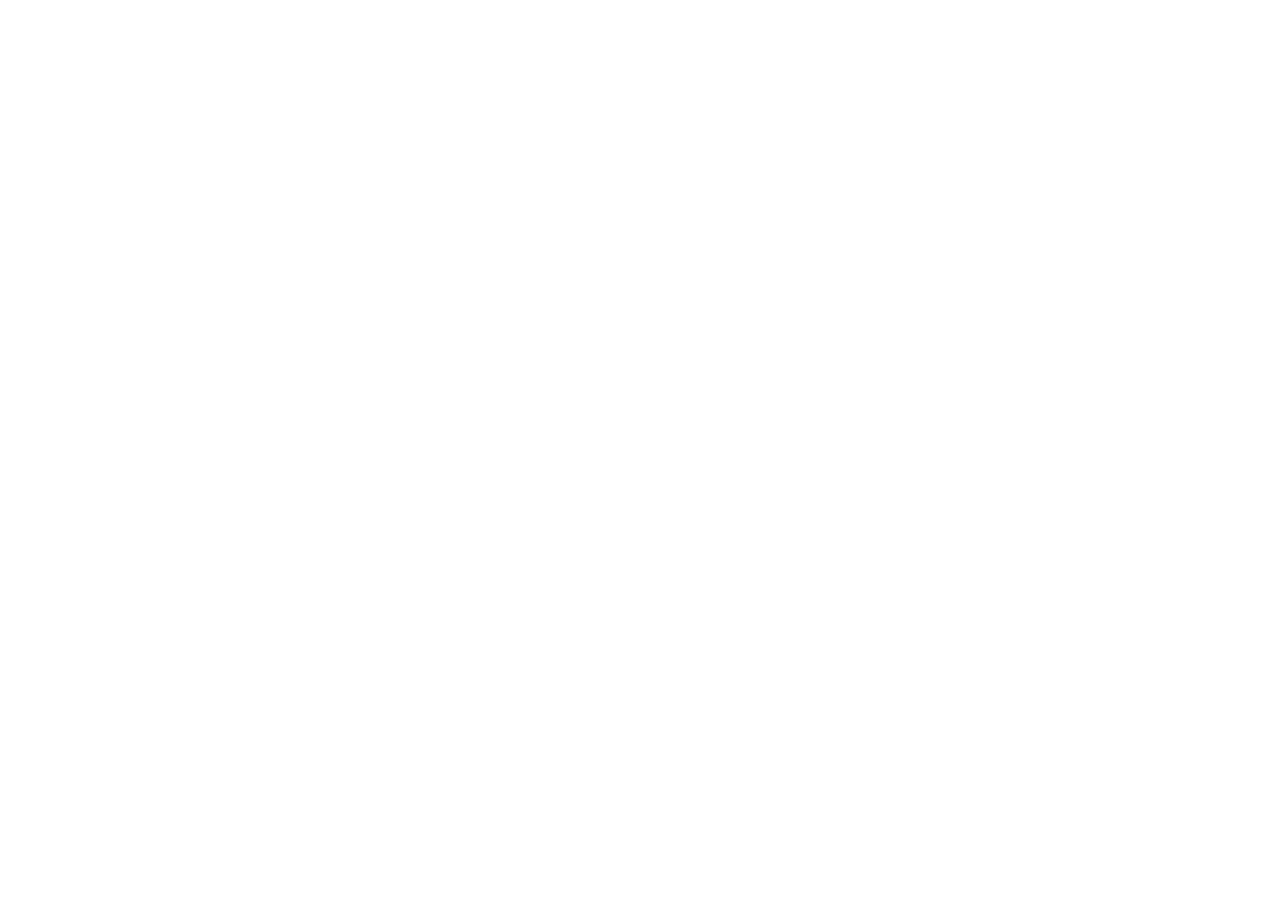
==== index.html @ e2324e53 "created utility functions" ====
<!DOCTYPE html>
<html lang="en">
<head>
    <meta charset="UTF-8">
    <meta name="viewport" content="width=device-width, initial-scale=1.0">
    <meta http-equiv="X-UA-Compatible" content="ie=edge">
    <title>Document</title>
    <script src="logic.js"></script> 
</head>
<body>
    
</body>
</html>
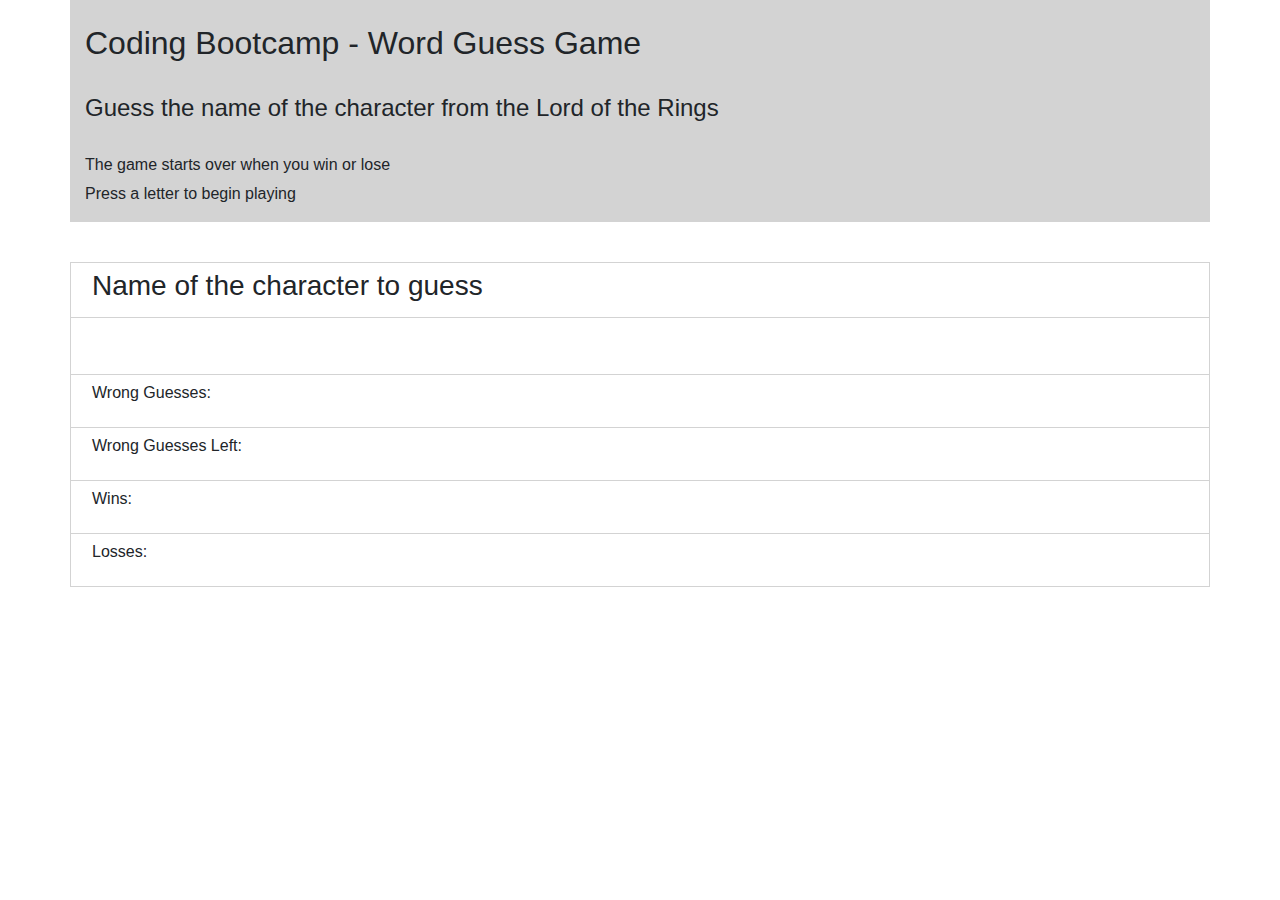
==== commit 57bffe39: "created webpage with minimal styling" ====
--- a/index.html
+++ b/index.html
@@ -1,13 +1,69 @@
 <!DOCTYPE html>
 <html lang="en">
+
 <head>
     <meta charset="UTF-8">
     <meta name="viewport" content="width=device-width, initial-scale=1.0">
     <meta http-equiv="X-UA-Compatible" content="ie=edge">
     <title>Document</title>
-    <script src="logic.js"></script> 
+    <script src="logic.js"></script>
+    <link rel="stylesheet" href="style.css">
+    <link rel="stylesheet" href="https://maxcdn.bootstrapcdn.com/bootstrap/4.0.0/css/bootstrap.min.css"
+        integrity="sha384-Gn5384xqQ1aoWXA+058RXPxPg6fy4IWvTNh0E263XmFcJlSAwiGgFAW/dAiS6JXm" crossorigin="anonymous">
 </head>
+
 <body>
+    <div class="container">
+        <div class="row">
+            <div class="col-md-12" id="instructionsBox">
+                <br>
+                <h2>Coding Bootcamp - Word Guess Game</h2>
+                <br>
+                <h4>Guess the name of the character from the Lord of the Rings</h4>
+                <br>
+                <h6>The game starts over when you win or lose</h6>
+                <p>Press a letter to begin playing </p>
+            </div>
+        </div>
+
+        <div class="row gameRow" id="topGameRow">
+            <div class="col-md-12">
+                <h3>Name of the character to guess</h3>
+            </div>
+        </div>
+
+        <div class="row gameRow" id="puzzleRow">
+                <div class="col-md-12">
+                    <p id="puzzle-state"></p>
+                </div>
+            </div>
     
+
+        <div class="row gameRow">
+            <div class="col-md-12">
+                <p id="wrong-guesses">Wrong Guesses: </p>
+            </div>
+        </div>
+
+        <div class="row gameRow">
+            <div class="col-md-12">
+                <p id="guesses-left">Wrong Guesses Left: </p>
+            </div>
+        </div>
+
+        <div class="row gameRow">
+            <div class="col-md-12" id="win-counter">
+                <p>Wins: </p>
+            </div>
+        </div>
+
+        <div class="row gameRow" id="loss-counter">
+            <div class="col-md-12">
+                <p >Losses: </p>
+            </div>
+        </div>
+
+    </div>
 </body>
+
 </html>--- a/style.css
+++ b/style.css
@@ -0,0 +1,20 @@
+#instructionsBox{
+    background-color: lightgray;
+}
+
+.gameRow{
+    border: solid lightgray 1px;
+    border-top: none;
+    padding: 6px;
+    font-size: 1em;
+}
+
+#topGameRow{
+    border-top: solid lightgray 1px;
+    margin-top: 40px;
+    padding: 6px;
+}
+
+#puzzleRow{
+    padding: 20px;
+}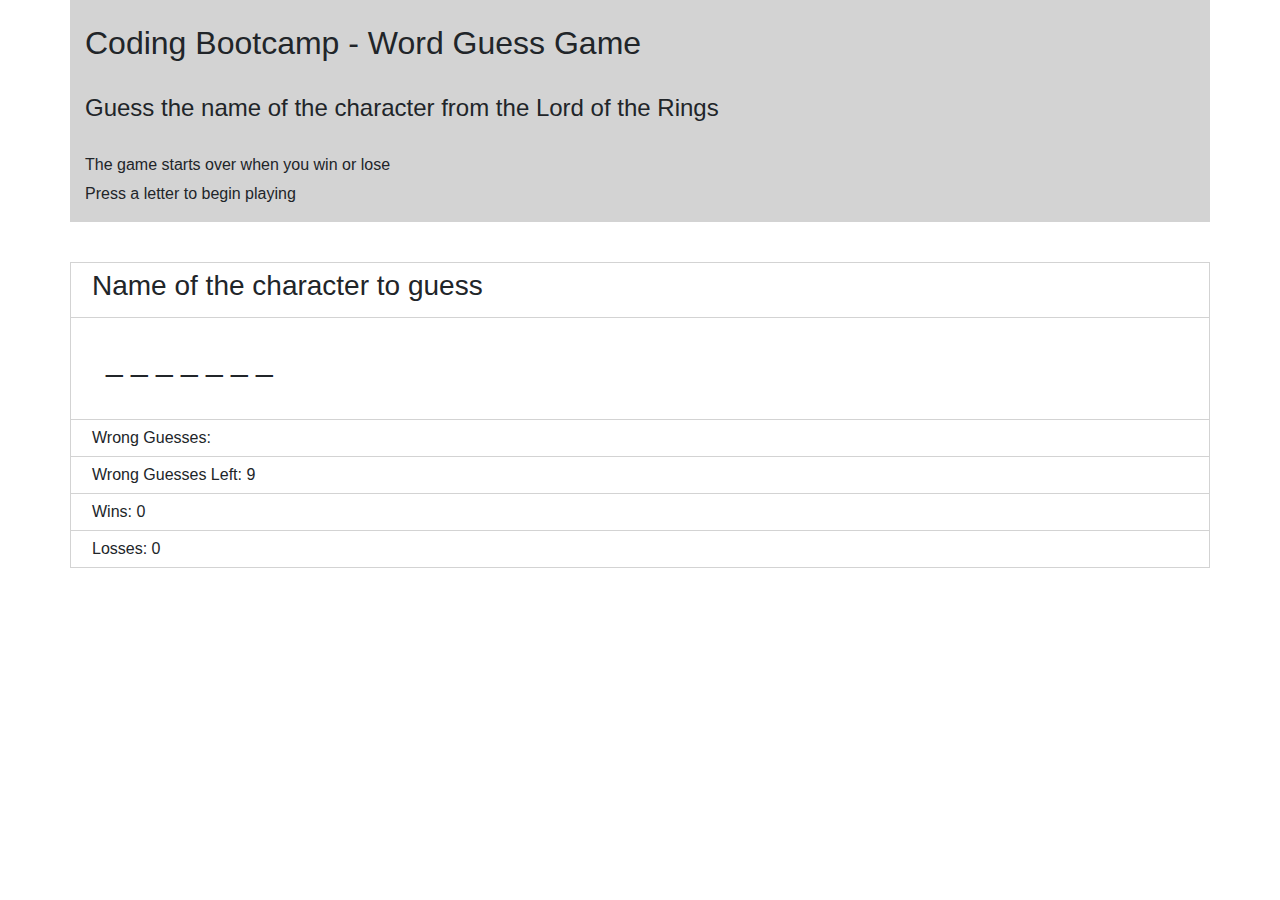
==== commit e583ef31: "added event handlers" ====
--- a/index.html
+++ b/index.html
@@ -5,11 +5,20 @@
     <meta charset="UTF-8">
     <meta name="viewport" content="width=device-width, initial-scale=1.0">
     <meta http-equiv="X-UA-Compatible" content="ie=edge">
-    <title>Document</title>
-    <script src="logic.js"></script>
+    <title>Word Guess</title>
     <link rel="stylesheet" href="style.css">
     <link rel="stylesheet" href="https://maxcdn.bootstrapcdn.com/bootstrap/4.0.0/css/bootstrap.min.css"
         integrity="sha384-Gn5384xqQ1aoWXA+058RXPxPg6fy4IWvTNh0E263XmFcJlSAwiGgFAW/dAiS6JXm" crossorigin="anonymous">
+
+    <script src="https://code.jquery.com/jquery-3.2.1.slim.min.js"
+        integrity="sha384-KJ3o2DKtIkvYIK3UENzmM7KCkRr/rE9/Qpg6aAZGJwFDMVNA/GpGFF93hXpG5KkN"
+        crossorigin="anonymous"></script>
+    <script src="https://cdnjs.cloudflare.com/ajax/libs/popper.js/1.12.9/umd/popper.min.js"
+        integrity="sha384-ApNbgh9B+Y1QKtv3Rn7W3mgPxhU9K/ScQsAP7hUibX39j7fakFPskvXusvfa0b4Q"
+        crossorigin="anonymous"></script>
+    <script src="https://maxcdn.bootstrapcdn.com/bootstrap/4.0.0/js/bootstrap.min.js"
+        integrity="sha384-JZR6Spejh4U02d8jOt6vLEHfe/JQGiRRSQQxSfFWpi1MquVdAyjUar5+76PVCmYl"
+        crossorigin="anonymous"></script>
 </head>
 
 <body>
@@ -33,37 +42,59 @@
         </div>
 
         <div class="row gameRow" id="puzzleRow">
-                <div class="col-md-12">
-                    <p id="puzzle-state"></p>
-                </div>
+            <div class="col-md-12">
+                <p id="puzzle-state"></p>
             </div>
-    
+        </div>
+
 
         <div class="row gameRow">
             <div class="col-md-12">
-                <p id="wrong-guesses">Wrong Guesses: </p>
+                <span>Wrong Guesses: </span> <span id="wrong-guesses"></span>
             </div>
         </div>
 
         <div class="row gameRow">
             <div class="col-md-12">
-                <p id="guesses-left">Wrong Guesses Left: </p>
+                <span>Wrong Guesses Left: </span> <span id="guesses-left">9</span>
             </div>
         </div>
 
         <div class="row gameRow">
-            <div class="col-md-12" id="win-counter">
-                <p>Wins: </p>
+            <div class="col-md-12">
+                <span>Wins: </span> <span id="win-counter">0</span>
             </div>
         </div>
 
-        <div class="row gameRow" id="loss-counter">
+        <div class="row gameRow">
             <div class="col-md-12">
-                <p >Losses: </p>
+                <span>Losses: </span> <span id="loss-counter">0</span>
             </div>
         </div>
 
     </div>
+
+    <div class="modal fade" id="alert-modal" tabindex="-1" role="dialog" aria-labelledby="exampleModalCenterTitle"
+        aria-hidden="true">
+        <div class="modal-dialog modal-dialog-centered" role="document">
+            <div class="modal-content">
+                <div class="modal-header">
+                    <h5 class="modal-title" id="exampleModalLongTitle">Game Over!</h5>
+                    <button type="button" class="close" data-dismiss="modal" aria-label="Close">
+                        <span aria-hidden="true">&times;</span>
+                    </button>
+                </div>
+                <div class="modal-body" id="modal-text">
+                   
+                </div>
+                <div class="modal-footer">
+                    <button type="button" class="btn btn-secondary" data-dismiss="modal">Close</button>
+                </div>
+            </div>
+        </div>
+    </div>
 </body>
 
-</html>+</html>
+
+<script src="logic.js"></script>
--- a/style.css
+++ b/style.css
@@ -17,4 +17,9 @@
 
 #puzzleRow{
     padding: 20px;
+    font-size: 30px;
+}
+
+#wrong-guesses{
+    font-weight: bold;
 }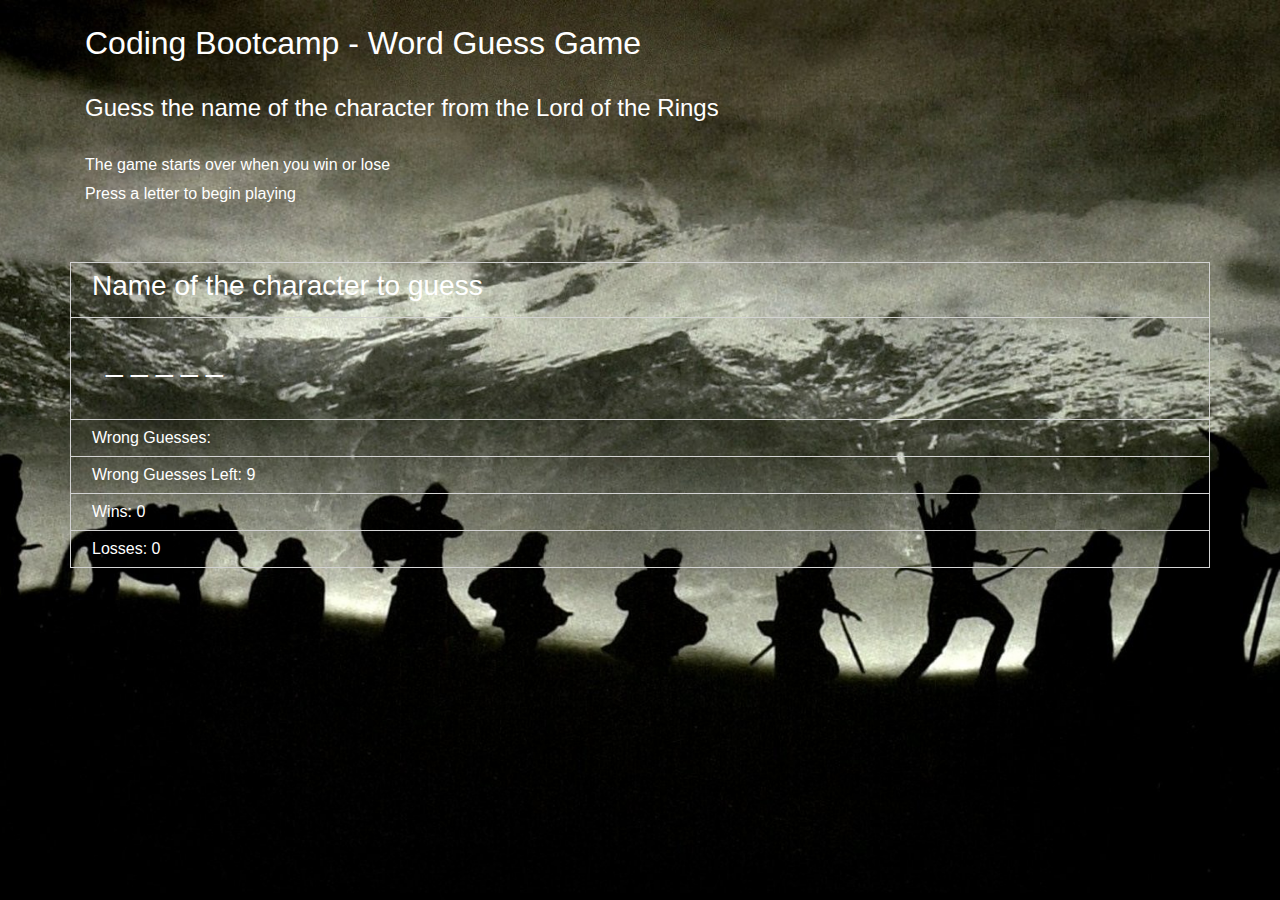
==== commit 11e8fc8b: "added background image" ====
--- a/index.html
+++ b/index.html
@@ -9,7 +9,6 @@
     <link rel="stylesheet" href="style.css">
     <link rel="stylesheet" href="https://maxcdn.bootstrapcdn.com/bootstrap/4.0.0/css/bootstrap.min.css"
         integrity="sha384-Gn5384xqQ1aoWXA+058RXPxPg6fy4IWvTNh0E263XmFcJlSAwiGgFAW/dAiS6JXm" crossorigin="anonymous">
-
     <script src="https://code.jquery.com/jquery-3.2.1.slim.min.js"
         integrity="sha384-KJ3o2DKtIkvYIK3UENzmM7KCkRr/rE9/Qpg6aAZGJwFDMVNA/GpGFF93hXpG5KkN"
         crossorigin="anonymous"></script>
@@ -21,7 +20,7 @@
         crossorigin="anonymous"></script>
 </head>
 
-<body>
+<body class="bg">
     <div class="container">
         <div class="row">
             <div class="col-md-12" id="instructionsBox">
@@ -79,7 +78,7 @@
         <div class="modal-dialog modal-dialog-centered" role="document">
             <div class="modal-content">
                 <div class="modal-header">
-                    <h5 class="modal-title" id="exampleModalLongTitle">Game Over!</h5>
+                    <h5 class="modal-title" id="modal-title">Game Over!</h5>
                     <button type="button" class="close" data-dismiss="modal" aria-label="Close">
                         <span aria-hidden="true">&times;</span>
                     </button>
--- a/style.css
+++ b/style.css
@@ -1,5 +1,6 @@
 #instructionsBox{
-    background-color: lightgray;
+    background-color: transparent;
+    color: white;
 }
 
 .gameRow{
@@ -7,6 +8,7 @@
     border-top: none;
     padding: 6px;
     font-size: 1em;
+    color: white;
 }
 
 #topGameRow{
@@ -22,4 +24,22 @@
 
 #wrong-guesses{
     font-weight: bold;
-}+}
+
+body, html {
+    height: 100%;
+    
+  }
+  
+  .bg { 
+    /* The image used */
+    background-image: url("background.jpg");
+  
+    /* Full height */
+    height: 100%; 
+  
+    /* Center and scale the image nicely */
+    background-position: center;
+    background-repeat: no-repeat;
+    background-size: cover;
+  }